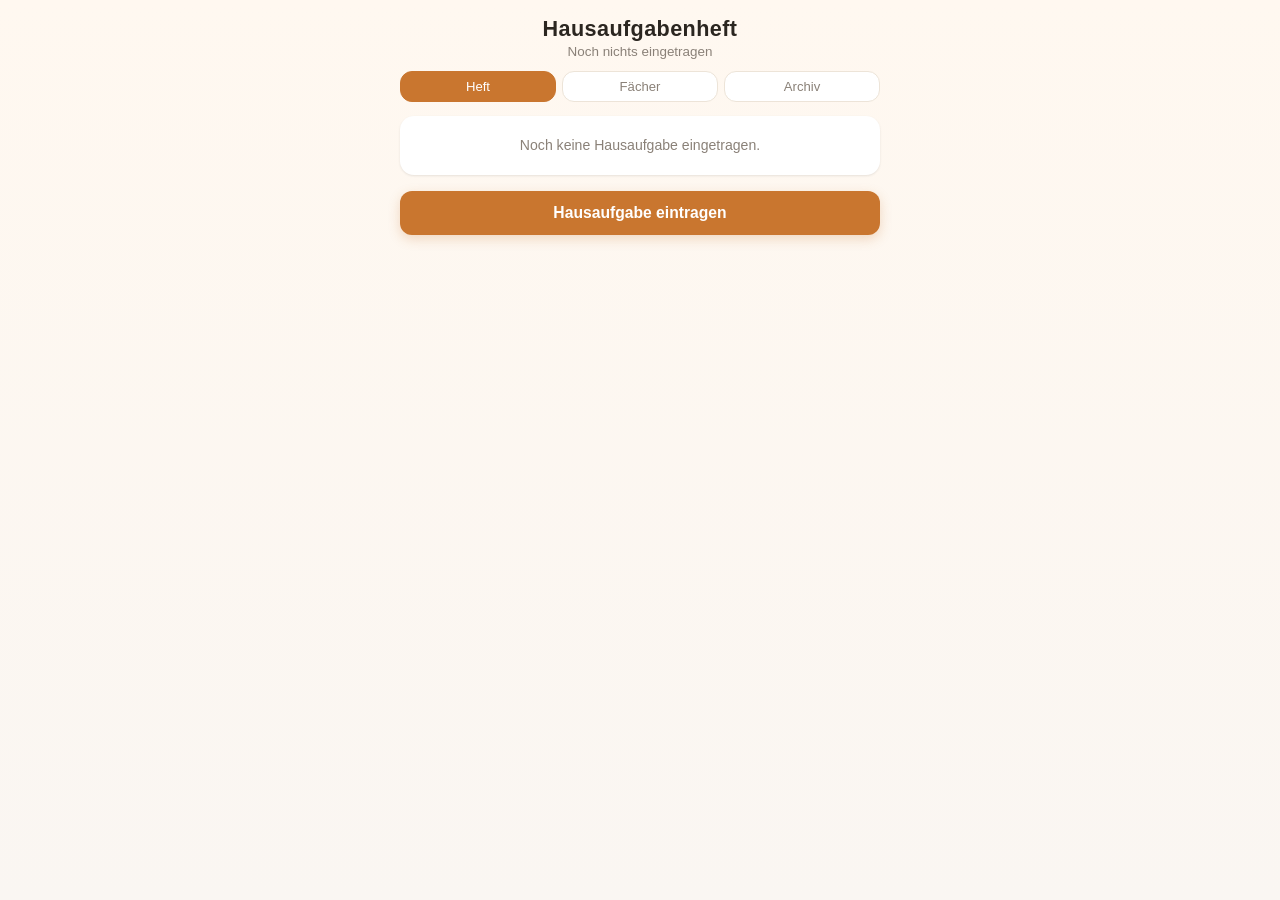
==== index.html @ b7a508dc "First version" ====
<!doctype html>
<html lang="de">
<head>
<meta charset="utf-8">
<meta name="viewport" content="width=device-width, initial-scale=1, viewport-fit=cover">
<meta name="theme-color" content="#c9762f">
<link rel="manifest" href="manifest.json">
<link rel="icon" href="icon-192.png?v=1" sizes="192x192" type="image/png">
<link rel="apple-touch-icon" href="icon-192.png?v=1">
<meta name="mobile-web-app-capable" content="yes">
<meta name="apple-mobile-web-app-title" content="Hausaufgaben">
<meta name="description" content="Hausaufgabenheft für den Browser. Alle Einträge bleiben auf dem Gerät.">
<title>Hausaufgabenheft</title>
<link rel="stylesheet" href="shared/base.css?v=1">
<link rel="stylesheet" href="style.css?v=1">
</head>
<body>

<header>
  <h1>Hausaufgabenheft</h1>
  <p id="summary"></p>
</header>

<nav class="page-nav" id="nav"></nav>

<main class="container" data-view="heft">

  <!-- Hinweis, falls der Browser nichts speichern darf (privates Fenster). -->
  <div id="warnSlot"></div>

  <!-- Marken zum Filtern nach Fach, sobald es etwas zu filtern gibt. -->
  <div id="filterSlot"></div>

  <!-- Offene Aufgaben, nach Termin gruppiert. -->
  <div id="liste"></div>

  <button type="button" class="primary-btn" id="addBtn">Hausaufgabe eintragen</button>

  <div class="foot" id="installSlot"></div>

</main>

<script src="shared/core.js?v=1"></script>
<script src="scripts.js?v=1"></script>
</body>
</html>
---- shared/base.css ----
/* Hausaufgabenheft — Gestaltung, die alle Aktivitäten teilen:
   Farben, Grundraster, Karten, Knöpfe, Navigation, Eingabefelder und die
   Aufgabenliste. Was nur eine Aktivität braucht, steht in deren eigener
   style.css in ihrem Ordner.

   Optik wie projects.abuechele.de: heller Sandton, weisse Karten, oranger
   Akzent, Überschriften in Versalien. Alles auf Handybreite ausgelegt. */

:root {
  --bg: #faf6f2;
  --card: #ffffff;
  --accent: #c9762f;
  --accent-dark: #a15d21;
  --accent-soft: #fbeedd;
  --text: #2b2620;
  --muted: #8a8178;
  --border: #ede4d8;
  --field: #fffdfb;
  --press: #f0e9e0;
  --good: #3f7d55;
  --bad: #b04a3a;
  --bad-border: #eccfc9;
}

* { box-sizing: border-box; }

/* Am Handy legt der Browser beim Antippen sonst kurz eine blaue Fläche über
   Knöpfe und Links. Die :active-Zustände weiter unten zeigen den Druck
   bereits selbst, darum hier abschalten. */
* { -webkit-tap-highlight-color: transparent; }

/* Schnell hintereinander getippt markiert der Browser die Aufschrift eines
   Knopfes sonst blau, als wollte man Text kopieren. Nur die Bedienelemente,
   damit Aufgabentexte weiter markierbar bleiben. */
button, a, label, .chip, .page-nav { -webkit-user-select: none; user-select: none; }

/* Nach dem Antippen behält der Knopf den Fokus; manche Browser zeichnen dann
   einen blauen Rahmen. Für die Tastatur bleibt er über :focus-visible. */
button:focus, a:focus { outline: none; }

button:focus-visible, a:focus-visible, input:focus-visible,
select:focus-visible, textarea:focus-visible {
  outline: 2px solid var(--accent);
  outline-offset: 2px;
}

body {
  margin: 0;
  font-family: -apple-system, BlinkMacSystemFont, "Segoe UI", Roboto, sans-serif;
  font-size: 15px;
  background: linear-gradient(180deg, #fff8f0 0%, var(--bg) 100%);
  background-attachment: fixed;
  color: var(--text);
  padding: 16px 12px calc(28px + env(safe-area-inset-bottom, 0px));
}

header {
  text-align: center;
  margin-bottom: 12px;
}

header h1 {
  font-size: 1.35rem;
  margin: 0 0 2px;
  letter-spacing: 0.4px;
}

header p {
  margin: 0;
  color: var(--muted);
  font-size: 0.84rem;
}

.container { max-width: 480px; margin: 0 auto; }

.section-title {
  font-size: 0.74rem;
  text-transform: uppercase;
  letter-spacing: 0.8px;
  color: var(--muted);
  margin: 18px 4px 8px;
}

.section-title:first-child { margin-top: 0; }

.card {
  background: var(--card);
  border-radius: 14px;
  padding: 12px 14px;
  box-shadow: 0 1px 3px rgba(0,0,0,0.06), 0 1px 2px rgba(0,0,0,0.04);
}

.card + .card { margin-top: 10px; }

.hint {
  margin: 8px 0 0;
  font-size: 0.78rem;
  line-height: 1.45;
  color: var(--muted);
}

.hint a { color: var(--accent-dark); text-decoration: underline; }

.empty {
  margin: 0;
  padding: 6px 0;
  text-align: center;
  color: var(--muted);
  font-size: 0.88rem;
  line-height: 1.6;
}

/* --- Navigation zwischen den Aktivitäten --- */
.page-nav {
  display: flex;
  justify-content: center;
  gap: 6px;
  margin: 0 auto 14px;
  max-width: 480px;
}

.page-nav a {
  flex: 1;
  text-align: center;
  padding: 7px 8px;
  border-radius: 12px;
  border: 1px solid var(--border);
  background: var(--card);
  color: var(--muted);
  font-size: 0.82rem;
  text-decoration: none;
  white-space: nowrap;
}

.page-nav a.active {
  background: var(--accent);
  border-color: var(--accent);
  color: #fff;
}

/* Rückmeldung beim Antippen, seit das blaue Aufleuchten des Browsers weg ist. */
.page-nav a:active { background: var(--press); }

.page-nav a.active:active { background: var(--accent-dark); border-color: var(--accent-dark); }

/* --- Knöpfe --- */
button { font-family: inherit; }

.btn {
  font-family: inherit;
  font-size: 0.82rem;
  padding: 8px 12px;
  border-radius: 10px;
  border: 1px solid var(--border);
  background: var(--field);
  color: var(--text);
  cursor: pointer;
}

.btn:active { background: var(--press); }

.btn:disabled { opacity: 0.45; cursor: not-allowed; }

.btn.danger { border-color: var(--bad-border); color: var(--bad); }

.btn.danger:active { background: #f7e7e3; }

.icon-btn {
  flex-shrink: 0;
  width: 32px;
  height: 32px;
  border-radius: 9px;
  border: 1px solid var(--border);
  background: var(--field);
  color: var(--muted);
  font-size: 1.05rem;
  line-height: 1;
  cursor: pointer;
}

.icon-btn:active { background: var(--press); }

.icon-btn:disabled { opacity: 0.4; cursor: not-allowed; }

.primary-btn {
  display: block;
  width: 100%;
  margin-top: 16px;
  padding: 13px;
  border: none;
  border-radius: 12px;
  background: var(--accent);
  color: #fff;
  font-family: inherit;
  font-size: 0.98rem;
  font-weight: 600;
  text-align: center;
  text-decoration: none;
  cursor: pointer;
  box-shadow: 0 4px 12px rgba(201,118,47,0.25);
}

.primary-btn:active { background: var(--accent-dark); }

.primary-btn:disabled {
  background: #e3d8cc;
  color: #fffdfb;
  box-shadow: none;
  cursor: not-allowed;
}

.foot {
  display: flex;
  gap: 8px;
  flex-wrap: wrap;
  justify-content: center;
  margin-top: 16px;
}

/* --- Eingabefelder --- */
input[type="text"], input[type="date"], textarea, select {
  width: 100%;
  font-family: inherit;
  font-size: 0.92rem;
  color: var(--text);
  background: var(--field);
  border: 1px solid var(--border);
  border-radius: 10px;
  padding: 10px 11px;
}

textarea { resize: vertical; min-height: 68px; line-height: 1.5; }

input::placeholder, textarea::placeholder { color: #b8afa4; }

.field + .field { margin-top: 10px; }

.field-label {
  display: block;
  font-size: 0.78rem;
  color: var(--muted);
  margin: 0 2px 5px;
}

/* --- Auswahlmarken (Fächer, Schnelltermine) --- */
.chips { display: flex; flex-wrap: wrap; gap: 6px; }

.chip {
  font-family: inherit;
  font-size: 0.8rem;
  padding: 6px 12px;
  border-radius: 999px;
  border: 1px solid var(--border);
  background: var(--field);
  color: var(--muted);
  cursor: pointer;
}

.chip:active { background: var(--press); }

.chip[aria-pressed="true"] {
  background: var(--accent-soft);
  border-color: var(--accent);
  color: var(--accent-dark);
}

/* Fächer tragen ihre eigene Farbe; der Punkt zeigt sie auch in der Liste. */
.dot {
  display: inline-block;
  width: 9px;
  height: 9px;
  border-radius: 50%;
  margin-right: 6px;
  vertical-align: 1px;
  background: var(--muted);
}

/* --- Aufgabenliste --- */
.tasks { display: block; }

.task {
  display: flex;
  align-items: flex-start;
  gap: 10px;
  padding: 10px 0;
  border-bottom: 1px solid var(--border);
}

.task:first-child { padding-top: 2px; }

.task:last-child { border-bottom: none; padding-bottom: 2px; }

.task .box {
  flex-shrink: 0;
  width: 22px;
  height: 22px;
  margin-top: 1px;
  border-radius: 7px;
  border: 1.5px solid #d9cfc2;
  background: var(--field);
  color: transparent;
  font-size: 0.8rem;
  line-height: 1;
  cursor: pointer;
}

.task .box:active { background: var(--press); }

.task .box.done {
  background: var(--accent);
  border-color: var(--accent);
  color: #fff;
}

.task .body {
  flex: 1;
  min-width: 0;
  background: none;
  border: none;
  padding: 0;
  font-family: inherit;
  text-align: left;
  color: inherit;
  cursor: pointer;
}

.task .title {
  font-size: 0.94rem;
  line-height: 1.4;
  overflow-wrap: break-word;
}

.task.done .title { color: var(--muted); text-decoration: line-through; }

.task .meta {
  margin-top: 3px;
  font-size: 0.78rem;
  color: var(--muted);
  line-height: 1.45;
  overflow-wrap: break-word;
}

.task .meta .due.soon { color: var(--accent-dark); }

.task .meta .due.late { color: var(--bad); font-weight: 600; }

.task .note {
  margin-top: 3px;
  font-size: 0.78rem;
  color: var(--muted);
  line-height: 1.45;
  white-space: pre-wrap;
  overflow-wrap: break-word;
}
---- style.css ----
/* Nur für die Aktivität „Heft" (index.html): die Filterleiste, die Zwischen-
   überschriften mit Anzahl und der Übergang beim Abhaken.
   Alles Gemeinsame steht in shared/base.css. */

.filter-row { margin-bottom: 14px; }

/* Zwischenüberschrift mit der Anzahl am rechten Rand. */
.section-title.group {
  display: flex;
  align-items: baseline;
  justify-content: space-between;
  gap: 8px;
}

.section-title.group .count {
  font-variant-numeric: tabular-nums;
  letter-spacing: 0;
}

/* Abgehakt gleitet die Zeile kurz zur Seite, bevor die Liste neu gezeichnet
   wird — sonst verschwindet sie ohne erkennbaren Grund. */
.task { transition: opacity 0.18s ease, transform 0.18s ease; }

.task.gone { opacity: 0; transform: translateX(14px); }

/* Der Hinweis auf den gesperrten Speicher — auffälliger als ein normaler Tipp. */
.card.warn { border-left: 3px solid var(--accent); }

.card.warn .hint { margin: 0; color: var(--accent-dark); }
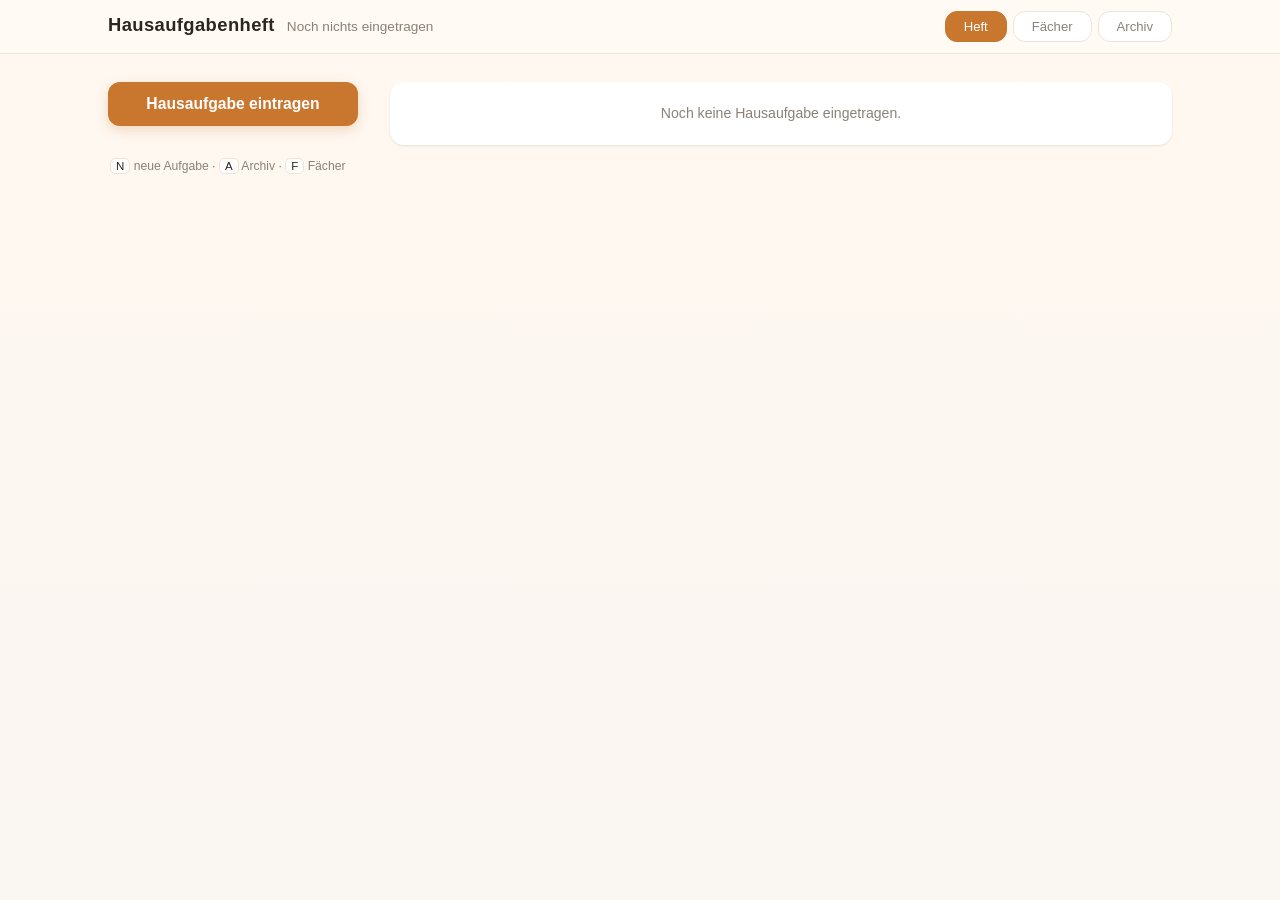
==== commit 638c869a: "changed website to fit large screens better" ====
--- a/index.html
+++ b/index.html
@@ -11,19 +11,24 @@
 <meta name="apple-mobile-web-app-title" content="Hausaufgaben">
 <meta name="description" content="Hausaufgabenheft für den Browser. Alle Einträge bleiben auf dem Gerät.">
 <title>Hausaufgabenheft</title>
-<link rel="stylesheet" href="shared/base.css?v=1">
-<link rel="stylesheet" href="style.css?v=1">
+<link rel="stylesheet" href="shared/base.css?v=2">
+<link rel="stylesheet" href="style.css?v=2">
 </head>
 <body>
 
-<header>
-  <h1>Hausaufgabenheft</h1>
-  <p id="summary"></p>
-</header>
+<div class="topbar">
+  <div class="topbar-inner">
+    <header>
+      <h1>Hausaufgabenheft</h1>
+      <p id="summary"></p>
+    </header>
+    <nav class="page-nav" id="nav"></nav>
+  </div>
+</div>
 
-<nav class="page-nav" id="nav"></nav>
-
-<main class="container" data-view="heft">
+<!-- Am Laptop stehen Knopf, Filter und Hinweise links, die Aufgaben rechts.
+     Am Handy fliesst alles untereinander in der Reihenfolge des Quelltexts. -->
+<main class="container heft-layout" data-view="heft">
 
   <!-- Hinweis, falls der Browser nichts speichern darf (privates Fenster). -->
   <div id="warnSlot"></div>
@@ -38,9 +43,13 @@
 
   <div class="foot" id="installSlot"></div>
 
+  <p class="kbd-hint">
+    <kbd>N</kbd> neue Aufgabe · <kbd>A</kbd> Archiv · <kbd>F</kbd> Fächer
+  </p>
+
 </main>
 
-<script src="shared/core.js?v=1"></script>
-<script src="scripts.js?v=1"></script>
+<script src="shared/core.js?v=2"></script>
+<script src="scripts.js?v=2"></script>
 </body>
 </html>
--- a/shared/base.css
+++ b/shared/base.css
@@ -4,7 +4,11 @@
    style.css in ihrem Ordner.
 
    Optik wie projects.abuechele.de: heller Sandton, weisse Karten, oranger
-   Akzent, Überschriften in Versalien. Alles auf Handybreite ausgelegt. */
+   Akzent, Überschriften in Versalien.
+
+   Aufbau der Datei: zuerst die schmale Ansicht (Handy), danach zwei Blöcke für
+   grosse Bildschirme — ab 860px die Laptop-Aufteilung mit Kopfleiste und
+   mehreren Spalten, dazu die Zustände für die Maus. */
 
 :root {
   --bg: #faf6f2;
@@ -17,9 +21,14 @@
   --border: #ede4d8;
   --field: #fffdfb;
   --press: #f0e9e0;
+  --hover: #fdf8f2;
   --good: #3f7d55;
   --bad: #b04a3a;
   --bad-border: #eccfc9;
+
+  /* Breite des Textkörpers: am Handy eine Spalte, am Laptop der ganze Satz. */
+  --spalte: 480px;
+  --breit: 1120px;
 }
 
 * { box-sizing: border-box; }
@@ -54,10 +63,14 @@
   padding: 16px 12px calc(28px + env(safe-area-inset-bottom, 0px));
 }
 
-header {
-  text-align: center;
-  margin-bottom: 12px;
-}
+/* --- Kopfleiste: Titel, Kurzstand und Navigation --- */
+
+.topbar-inner {
+  max-width: var(--spalte);
+  margin: 0 auto;
+}
+
+header { text-align: center; margin-bottom: 12px; }
 
 header h1 {
   font-size: 1.35rem;
@@ -71,7 +84,7 @@
   font-size: 0.84rem;
 }
 
-.container { max-width: 480px; margin: 0 auto; }
+.container { max-width: var(--spalte); margin: 0 auto; }
 
 .section-title {
   font-size: 0.74rem;
@@ -108,6 +121,19 @@
   color: var(--muted);
   font-size: 0.88rem;
   line-height: 1.6;
+}
+
+/* Tastaturhinweise sind nur dort sinnvoll, wo es eine Tastatur gibt. */
+.kbd-hint { display: none; }
+
+kbd {
+  font-family: inherit;
+  font-size: 0.72rem;
+  border: 1px solid var(--border);
+  background: var(--field);
+  border-radius: 5px;
+  padding: 1px 5px;
+  color: var(--text);
 }
 
 /* --- Navigation zwischen den Aktivitäten --- */
@@ -116,7 +142,7 @@
   justify-content: center;
   gap: 6px;
   margin: 0 auto 14px;
-  max-width: 480px;
+  max-width: var(--spalte);
 }
 
 .page-nav a {
@@ -233,8 +259,6 @@
 
 input::placeholder, textarea::placeholder { color: #b8afa4; }
 
-.field + .field { margin-top: 10px; }
-
 .field-label {
   display: block;
   font-size: 0.78rem;
@@ -276,8 +300,6 @@
 }
 
 /* --- Aufgabenliste --- */
-.tasks { display: block; }
-
 .task {
   display: flex;
   align-items: flex-start;
@@ -352,3 +374,155 @@
   white-space: pre-wrap;
   overflow-wrap: break-word;
 }
+
+/* --- Gruppe aus Zwischenüberschrift und Karte ---
+   Am Handy stehen die Gruppen untereinander, am Laptop nebeneinander; dafür
+   gehören Überschrift und Karte zusammen in einen Block. */
+.group { display: block; }
+
+.group .section-title { margin-top: 0; }
+
+.group + .group { margin-top: 18px; }
+
+/* Zwischenüberschrift mit der Anzahl am rechten Rand. */
+.section-title.head {
+  display: flex;
+  align-items: baseline;
+  justify-content: space-between;
+  gap: 8px;
+}
+
+.section-title.head .count {
+  font-variant-numeric: tabular-nums;
+  letter-spacing: 0;
+}
+
+
+/* ==========================================================================
+   Laptop und Tablet im Querformat — ab hier zählt die Breite, nicht die Höhe.
+   Statt einer langen Spalte in der Bildschirmmitte: eine feste Kopfleiste,
+   eine Randspalte für die Bedienung und mehrere Spalten für den Inhalt.
+   ========================================================================== */
+
+@media (min-width: 860px) {
+
+  body {
+    font-size: 16px;
+    padding: 0 0 48px;
+  }
+
+  /* Die Kopfleiste bleibt beim Blättern stehen — auf einem flachen Bildschirm
+     ist der Weg nach oben sonst weit. */
+  .topbar {
+    position: sticky;
+    top: 0;
+    z-index: 5;
+    background: rgba(255, 250, 244, 0.92);
+    backdrop-filter: blur(10px);
+    -webkit-backdrop-filter: blur(10px);
+    border-bottom: 1px solid var(--border);
+    margin-bottom: 28px;
+  }
+
+  .topbar-inner {
+    max-width: var(--breit);
+    padding: 11px 28px;
+    display: flex;
+    align-items: baseline;
+    justify-content: space-between;
+    gap: 24px;
+  }
+
+  /* Titel und Kurzstand stehen nebeneinander statt untereinander. */
+  header {
+    text-align: left;
+    margin: 0;
+    display: flex;
+    align-items: baseline;
+    gap: 12px;
+    min-width: 0;
+  }
+
+  header h1 { font-size: 1.15rem; }
+
+  header p { font-size: 0.85rem; white-space: nowrap; }
+
+  .page-nav {
+    margin: 0;
+    max-width: none;
+    flex: 0 0 auto;
+  }
+
+  .page-nav a { flex: 0 0 auto; padding: 7px 18px; }
+
+  .container {
+    max-width: var(--breit);
+    padding: 0 28px;
+  }
+
+  .card { padding: 14px 18px; }
+
+  /* Die Zeile darf über die Kartenkanten hinausgehen, damit die Maus eine
+     durchgehende Fläche zum Anfahren hat. */
+  .task {
+    margin: 0 -8px;
+    padding: 11px 8px;
+    border-radius: 9px;
+  }
+
+  .task:first-child { padding-top: 6px; }
+
+  .task:last-child { padding-bottom: 6px; }
+
+  .kbd-hint {
+    display: block;
+    margin: 14px 2px 0;
+    font-size: 0.76rem;
+    line-height: 1.8;
+    color: var(--muted);
+  }
+}
+
+
+/* ==========================================================================
+   Mit Maus statt Finger: Zustände beim Überfahren. Am Touchgerät bleiben sie
+   aus, weil dort sonst der zuletzt getippte Knopf hängenbleibt.
+   ========================================================================== */
+
+@media (hover: hover) and (pointer: fine) {
+
+  .page-nav a:hover { border-color: var(--accent); color: var(--accent-dark); }
+
+  .page-nav a.active:hover {
+    background: var(--accent-dark);
+    border-color: var(--accent-dark);
+    color: #fff;
+  }
+
+  .btn:hover { border-color: var(--accent); background: var(--hover); }
+
+  .btn.danger:hover { border-color: var(--bad); background: #fdf3f0; }
+
+  .btn:disabled:hover { border-color: var(--border); background: var(--field); }
+
+  .icon-btn:hover { border-color: var(--accent); color: var(--accent-dark); }
+
+  .chip:hover { border-color: var(--accent); color: var(--accent-dark); }
+
+  .primary-btn:hover {
+    background: var(--accent-dark);
+    box-shadow: 0 6px 18px rgba(201,118,47,0.3);
+  }
+
+  .primary-btn:disabled:hover { background: #e3d8cc; box-shadow: none; }
+
+  .task:hover { background: var(--hover); }
+
+  .task .body:hover .title { color: var(--accent-dark); }
+
+  .task .box:hover { border-color: var(--accent); }
+
+  .task .box.done:hover { background: var(--accent-dark); border-color: var(--accent-dark); }
+
+  .hint a:hover { color: var(--accent); }
+}
--- a/style.css
+++ b/style.css
@@ -1,21 +1,8 @@
-/* Nur für die Aktivität „Heft" (index.html): die Filterleiste, die Zwischen-
-   überschriften mit Anzahl und der Übergang beim Abhaken.
+/* Nur für die Aktivität „Heft" (index.html): die Aufteilung der Seite, die
+   Filterleiste und der Übergang beim Abhaken.
    Alles Gemeinsame steht in shared/base.css. */
 
 .filter-row { margin-bottom: 14px; }
-
-/* Zwischenüberschrift mit der Anzahl am rechten Rand. */
-.section-title.group {
-  display: flex;
-  align-items: baseline;
-  justify-content: space-between;
-  gap: 8px;
-}
-
-.section-title.group .count {
-  font-variant-numeric: tabular-nums;
-  letter-spacing: 0;
-}
 
 /* Abgehakt gleitet die Zeile kurz zur Seite, bevor die Liste neu gezeichnet
    wird — sonst verschwindet sie ohne erkennbaren Grund. */
@@ -27,3 +14,65 @@
 .card.warn { border-left: 3px solid var(--accent); }
 
 .card.warn .hint { margin: 0; color: var(--accent-dark); }
+
+
+/* --- Laptop: Bedienung links, Aufgaben rechts ---------------------------- */
+
+@media (min-width: 860px) {
+
+  /* Eine feste Randspalte, daneben die Aufgaben. Die letzte Zeile bekommt den
+     Rest der Höhe, damit die Einträge der Randspalte oben zusammenbleiben,
+     auch wenn die Liste daneben lang wird. */
+  .heft-layout {
+    display: grid;
+    grid-template-columns: 250px minmax(0, 1fr);
+    grid-template-rows: auto auto auto auto 1fr;
+    grid-template-areas:
+      "neu     liste"
+      "warnung liste"
+      "filter  liste"
+      "install liste"
+      "tasten  liste";
+    column-gap: 32px;
+    align-items: start;
+  }
+
+  #addBtn     { grid-area: neu; margin: 0 0 16px; }
+  #warnSlot   { grid-area: warnung; }
+  #filterSlot { grid-area: filter; }
+  #liste      { grid-area: liste; }
+  #installSlot { grid-area: install; }
+  .kbd-hint   { grid-area: tasten; }
+
+  /* Leere Behälter sollen keine Lücke in die Randspalte reissen. */
+  #warnSlot:not(:empty) { margin-bottom: 16px; }
+  #installSlot:empty { margin: 0; }
+
+  /* Im schmalen Seitenstreifen stehen die Fächer untereinander wie ein Menü. */
+  .filter-row {
+    flex-direction: column;
+    align-items: stretch;
+    gap: 4px;
+    margin-bottom: 0;
+  }
+
+  .filter-row .chip {
+    text-align: left;
+    border-radius: 10px;
+    padding: 8px 12px;
+  }
+
+  /* Die Gruppen nebeneinander: auf einem flachen Bildschirm ist Breite da,
+     Höhe nicht. Jede Gruppe bleibt als Block zusammen. */
+  #liste {
+    display: grid;
+    grid-template-columns: repeat(auto-fill, minmax(320px, 1fr));
+    gap: 22px 22px;
+    align-content: start;
+  }
+
+  #liste > .group { margin-top: 0; }
+
+  /* „Alles erledigt" steht über die ganze Breite, nicht in einer Spalte. */
+  #liste > .card { grid-column: 1 / -1; }
+}
